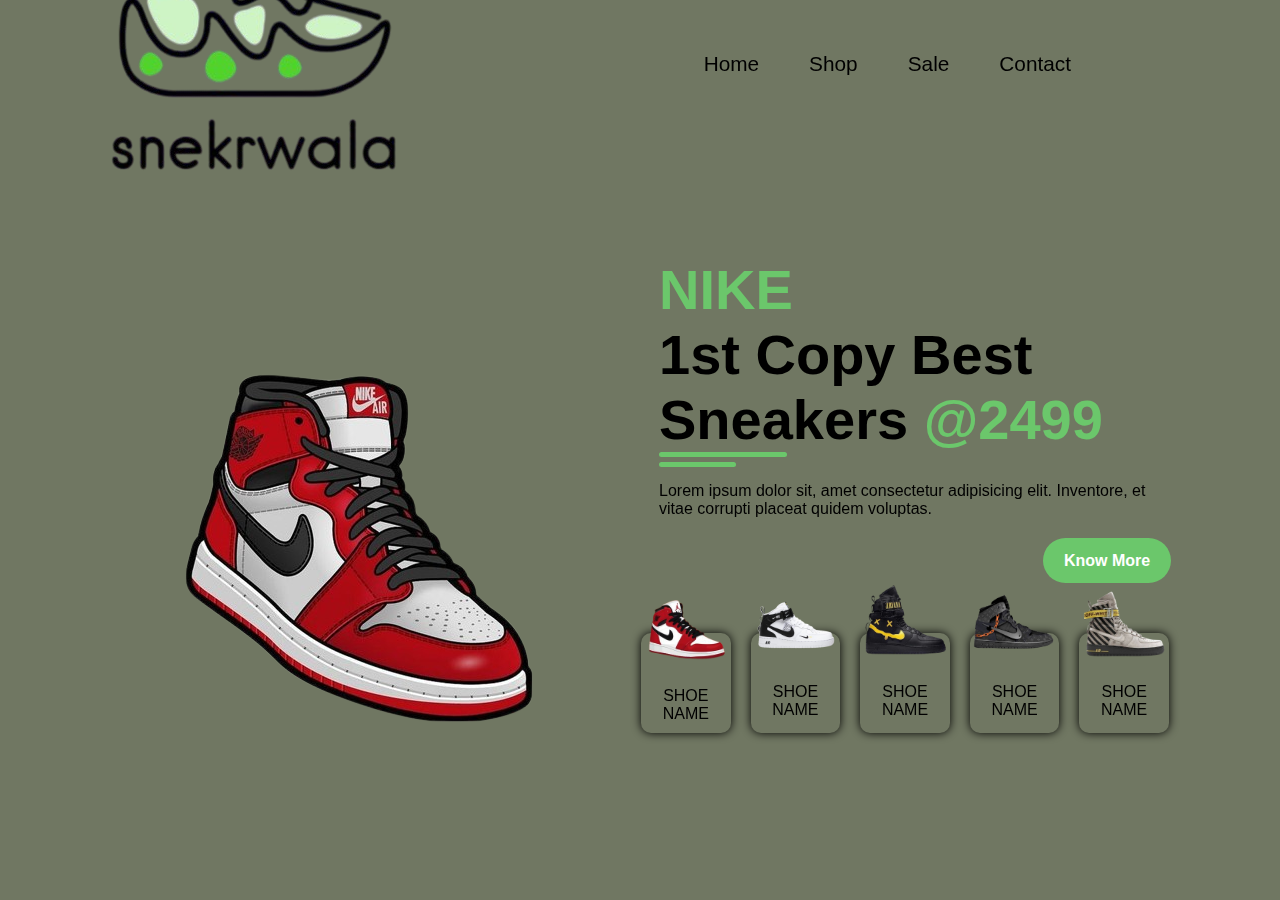
==== index.html @ 0a1e33d4 "Add files via upload" ====
<!DOCTYPE html>
<html lang="en">
<head>
    <meta charset="UTF-8">
    <meta name="viewport" content="width=device-width, initial-scale=1.0">
    <title>snekrwala</title>
    <link rel="stylesheet" href="style.css">
    <link rel="stylesheet" href="https://unpkg.com/aos@next/dist/aos.css" />
    <link rel="stylesheet" href="https://cdnjs.cloudflare.com/ajax/libs/font-awesome/6.7.1/css/all.min.css" integrity="sha512-5Hs3dF2AEPkpNAR7UiOHba+lRSJNeM2ECkwxUIxC1Q/FLycGTbNapWXB4tP889k5T5Ju8fs4b1P5z/iB4nMfSQ==" crossorigin="anonymous" referrerpolicy="no-referrer" />
</head>
<body>
    <nav>
        <div class="nav-container">
            <div class="logo">
                <img src="logo-removebg-preview.png" alt="test img">
            </div>
            <div class="other">
                <div class="links">
                    <div class="link" data-aos="fade-up" data-aos-duration="1000"><a href="">Home</a></div>
                    <div class="link" data-aos="fade-up" data-aos-duration="1000" data-aos-delay="100"><a href="">Shop</a></div>
                    <div class="link" data-aos="fade-up" data-aos-duration="1000" data-aos-delay="200"><a href="">Sale</a></div>
                    <div class="link" data-aos="fade-up" data-aos-duration="1000" data-aos-delay="300"><a href="">Contact</a></div>
                </div>
                <div class="icons">
                    <div data-aos="fade-up" data-aos-duration="1000" data-aos-delay="400"><i class="fa-solid fa-magnifying-glass"></i></div>
                    <div data-aos="fade-up" data-aos-duration="1000" data-aos-delay="500"><i class="fa-solid fa-bag-shopping"></i></div>
                    <div data-aos="fade-up" data-aos-duration="1000" data-aos-delay="600"><i class="fa-solid fa-bars hamburg" onclick="hamburg()"></i></div>
                </div>
            </div>
        </div>
        <div class="dropdown">
            <div class="links">
                <div class="link"><a href="">Home</a></div>
                <div class="link"><a href="">Shop</a></div>
                <div class="link"><a href="">Sale</a></div>
                <div class="link"><a href="">Contact</a></div>
                <i class="fa-solid fa-xmark cancel" onclick="cancel()"></i>
            </div>
        </div>
    </nav>
    <section>
        <div class="image" data-aos="zoom-in-right" data-aos-duration="1900" data-aos-delay="800">
             <div class="shoez">
                <img src="image-removebg-preview (1).png" alt="" width="200%" height="00%">
             </div>
        </div>
        <div class="content">
            <h2 data-aos="fade-left" data-aos-duration="1200" data-aos-delay="700">NIKE</h2>
            <h1 data-aos="zoom-in" data-aos-duration="1200" data-aos-delay="900">1st Copy Best Sneakers <span>@2499</span></h1>
            <hr class="fir-line" data-aos="fade-right" data-aos-duration="1000" data-aos-delay="1000">
            <hr class="sec-line" data-aos="fade-right" data-aos-duration="1000" data-aos-delay="1100">
            <p data-aos="zoom-out" data-aos-duration="1200" data-aos-delay="1200">Lorem ipsum dolor sit, amet consectetur adipisicing elit. Inventore, et vitae corrupti placeat quidem voluptas.</p>
            <div class="btn" data-aos="fade-right" data-aos-duration="1200" data-aos-delay="1300"><button>Know More</button></div>
            <div class="other-shoes">
                <!-- // shoe 1 -->
                <div class="shoes" data-aos="fade-up" data-aos-duration="1200" data-aos-delay="1500">
                    <img src="image-removebg-preview.png" alt="">
                    <label for="">SHOE NAME</label>
                </div>
                <!-- // shoe 2 -->
                <div class="shoes" data-aos="fade-up" data-aos-duration="1200" data-aos-delay="1600">
                    <img src="image-removebg-preview (3).png" alt="">
                    <label for="">SHOE NAME</label>
                </div>
                <!-- shoe 3 -->
                <div class="shoes" data-aos="fade-up" data-aos-duration="1200" data-aos-delay="1700">
                    <img src="image-removebg-preview (4).png" alt="">
                    <label for="">SHOE NAME</label>
                </div>
                 <!-- shoe 4  -->
                <div class="shoes" data-aos="fade-up" data-aos-duration="1200" data-aos-delay="1800">
                    <img src="image-removebg-preview (5).png" alt="">
                    <label for="">SHOE NAME</label>
                </div>
                <!-- shoe 4  -->
                <div class="shoes" data-aos="fade-up" data-aos-duration="1200" data-aos-delay="1900">
                    <img src="image-removebg-preview (6).png" alt="">
                    <label for="">SHOE NAME</label>
                </div>
            </div>
        </div>
    </section>
    <script src="https://unpkg.com/aos@next/dist/aos.js"></script>
    <script>
      AOS.init({offset:1});
    </script>
    <script src="script.js"></script>
</body>
</html>
---- style.css ----
*{
    padding: 0;
    margin: 0;
    font-family: sans-serif;
    box-sizing: border-box;
}

body{
    width: 100%;
    height: 100vh;
   background-color: #707762;
}
nav{
    width: 100%;
    height: 10vh;
}

.nav-container{
    padding: 05%;
    width: 100%;
    height: 100%;
    display: flex;
    justify-content: space-between;
    align-items: center;
}


nav.logo img{
    width: 100px;
    height: 100%;
    display: flex;
    align-items: center;
}

nav .other,
.nav-container .links,
.icons{
    display: flex; 
}
/* .icons:hover
    {
    color: rgb(107, 199, 107);
    font-weight: bold;
    transition: 0.3s linear;
} */
.nav-container .links a,
.icons div i{
    cursor: pointer;
    font-size: 1.3rem;
    margin: 0 20px;
}

.nav-container .links a{
    margin: 0 25px;
    font-weight: 500;
    color: black;
    text-decoration: none;
    transition: 0.2s linear;
}
.nav-container .links a:hover{
    color: rgb(107, 199, 107);
    font-weight: bold;
    transition: 0.3s linear;
}

.dropdown{
    width: 100%;
    height: auto;
    transform: translateY(-500px);
    position: absolute;
    top: 0;
    backdrop-filter: brightness(40%)blur(5px);
     transition: transform 0.4s linear; 
} 

.dropdown .links{
    width: 100%;
    display: flex;
    text-align: center;
    flex-direction: column;
}

.dropdown .links .link{
    padding: 15px 0;
    transition: 0.2s linear;
}

.dropdown .links .link a{
    color: white;
    text-decoration: none;
}

.dropdown .links .link:hover{
    background-color: rgb(107, 199, 107);
}

.dropdown .cancel{
    color: white;
    font-size: 2rem;
    position: absolute;
    top: 10px;
    right: 15px;
    transition: 0.2s linear;
}

.dropdown .cancel:hover{
    transform: rotate(90deg);
}

/* section start */
section{
    width: 100%;
    min-height: 90vh;
    display: flex;
    justify-content: center;
    align-items: center;    
}

section .image{
    max-width: 650px;
    margin-top: 110px;
}

.image img{
    width: 100%;
    
}
/* .image img:hover{
    rotate: -15deg;
    transition: 0.4s linear;
    
} */


.content{
    width: 40%;
    margin-left: 50px;
}

.content h2{
    font-size: clamp(2rem, 5vw,3.5rem);
    font-weight: 800;
    color:  rgb(107, 199, 107);
}

.content h1{
    font-size: clamp(2rem, 5vw,3.5rem);
    font-weight: 700;
}

.content h1 span{
    color:  rgb(107, 199, 107);
}

.content hr{
    height: 5px;
    background-color: rgb(107, 199, 107) ;
    border: none;
    border-radius: 5px;
}

.content .fir-line{
    width: 25%;
}

.content .sec-line{
    width: 15%;
    margin-top: 5px;
}

.content p{
    margin-top: 15px;
}

.content .btn{
    margin: 20px 0;
    width: 100%;
    display: flex;
    justify-content: end;
    align-items: center;

}

.content .btn button {
    width: 25%;
    height: 5vh;
    font-size: 100%;
    font-weight: 600;
    color: white;
    background-color:rgb(107, 199, 107);
    border-radius: 40px;
    border: none;
    outline: none;
    transition: 0.2s linear;
}

.content .btn button:hover{
    box-shadow:0 0 10px 5px rgb(107, 199, 107);
    cursor: pointer;
}

.content .other-shoes{
    margin: 0px 15%;
    width: 70%;
    display: flex;
    justify-content:center;
}

.content .other-shoes .shoes{
    display: flex;
    margin-top: 30px;
    border-radius: 10px;
    flex-direction: column;
    width: 25%;
    box-shadow: 0 0 10px black;
    margin-right: 20px;
}
.content .other-shoes .shoes:hover{
   background-color: rgb(107, 199, 107);
   box-shadow:0 0 10px 5px rgb(107, 199, 107);
  
}
.content .other-shoes .shoes img{
    width: 100px;
    margin-top: -50px;
    padding-right: 10px
}
.content .other-shoes .shoes img:hover{
    rotate: 45deg;
    transition: 0.3s linear;
    scale: 1.3;
}

.other-shoes .shoes label{
    text-align: center;
    margin: 10px 0;
}

@media(max-width:884px){
    body{
        background-color: white;
    }

    .nav-container .logo img{
        filter: drop-shadow(0 0 10px black);
    }

    section{
        margin-top: 0;
        display: flex;
        flex-direction:column;
    }

    .content{
        width: 95%;
        margin-left: 0;
    }
    .image{
        width: 250%;
        margin-left: 80%;
        justify-content: center;
        /* display: contents; */
       
    }

    .content .other-shoes{
        min-height: 21vh;
        margin-top: 15px 10%;       
    }

    .other-shoes .shoes{
        display: flex;
        justify-content: center;
        align-items: center;
    }


}

@media(max-width:440px){
    .nav-container .links{
        display: none;
    }

    .image img{
        width: 65%;
    }

    .content .other-shoes{
        width: 100%;
        margin: 15px 0;
       
    }

    .other-shoes img{
        width: 100%;
    }
}
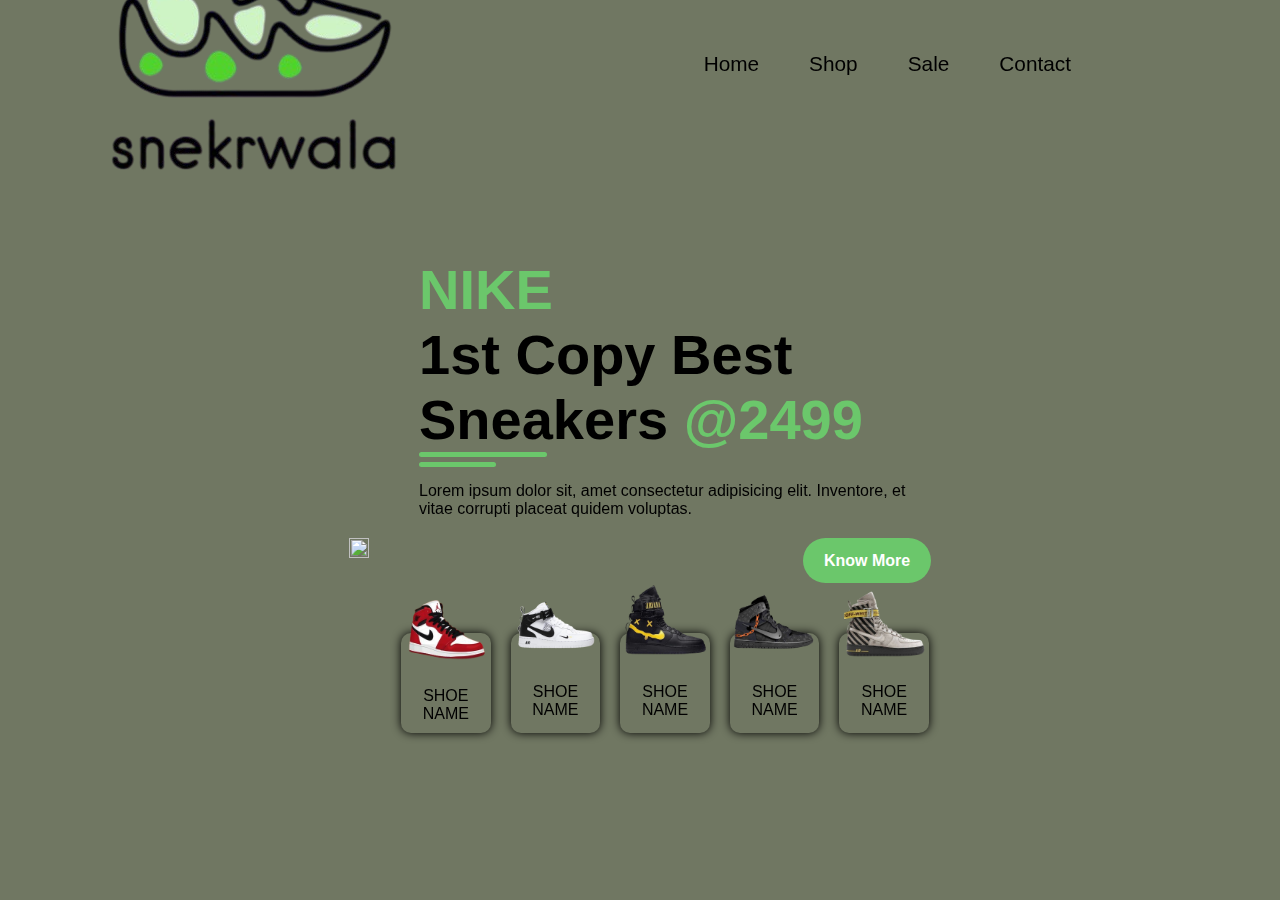
==== commit 51ba2bd2: "Update index.html" ====
--- a/index.html
+++ b/index.html
@@ -41,7 +41,7 @@
     <section>
         <div class="image" data-aos="zoom-in-right" data-aos-duration="1900" data-aos-delay="800">
              <div class="shoez">
-                <img src="image-removebg-preview (1).png" alt="" width="200%" height="00%">
+                <img src="tfiyur0m.png" alt="" width="200%" height="00%">
              </div>
         </div>
         <div class="content">
@@ -86,4 +86,4 @@
     </script>
     <script src="script.js"></script>
 </body>
-</html>+</html>
